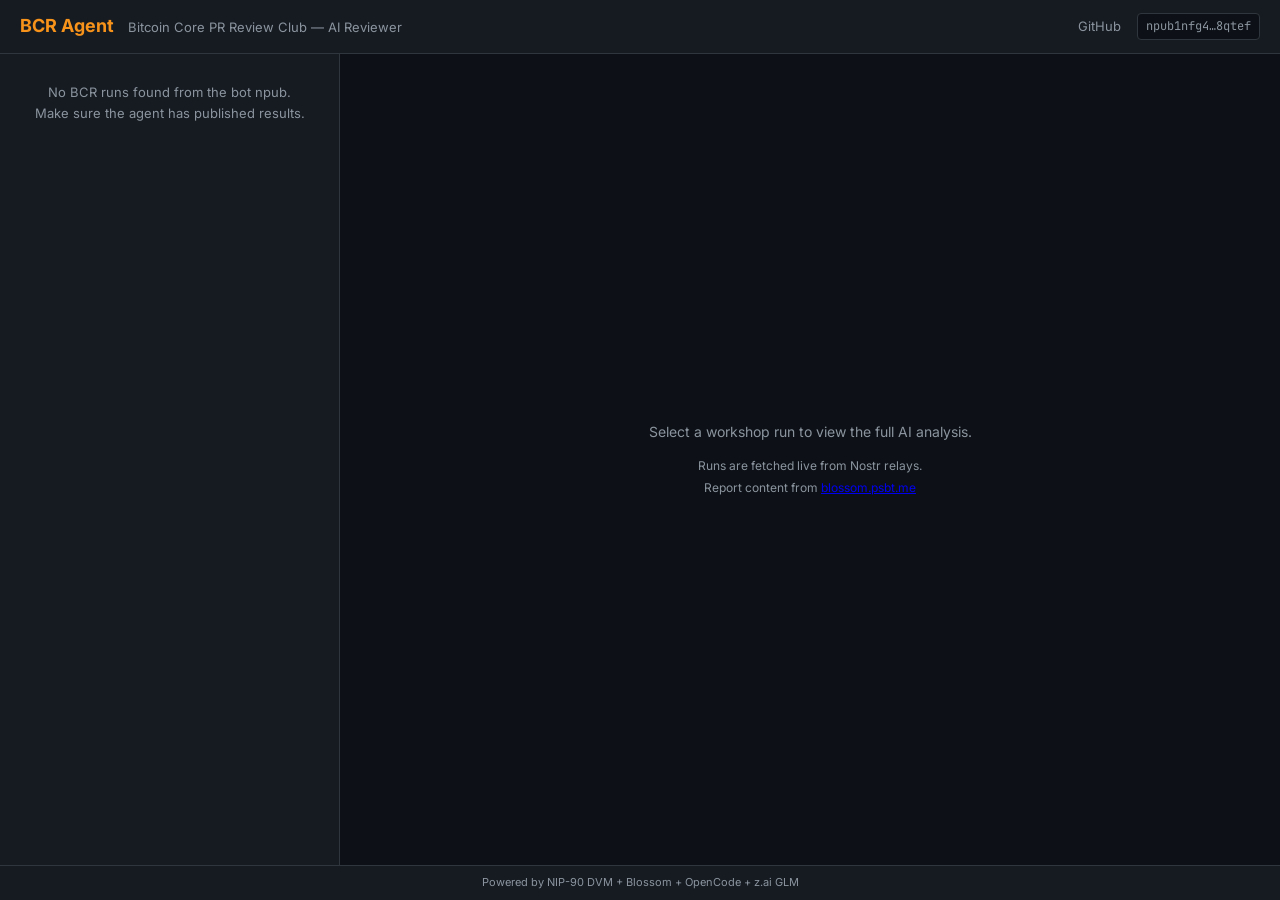
==== docs/index.html @ f65a3a39 "feat: add static Nostr reader site for GitHub Pages docs/index.html + app.js + style.css — vanilla J" ====
<!DOCTYPE html>
<html lang="en">
<head>
  <meta charset="UTF-8">
  <meta name="viewport" content="width=device-width, initial-scale=1.0">
  <title>BCR Agent — Bitcoin Core Review Club AI Reviewer</title>
  <meta name="description" content="AI-powered Bitcoin Core PR Review Club agent. Reads results from Nostr + Blossom.">
  <link rel="stylesheet" href="style.css">
  <link rel="preconnect" href="https://fonts.googleapis.com">
  <link href="https://fonts.googleapis.com/css2?family=Inter:wght@400;500;600;700&family=JetBrains+Mono:wght@400;500&display=swap" rel="stylesheet">
</head>
<body>
  <div id="app">
    <header>
      <div class="header-left">
        <h1>BCR Agent</h1>
        <span class="subtitle">Bitcoin Core PR Review Club — AI Reviewer</span>
      </div>
      <div class="header-right">
        <a href="https://github.com/Amperstrand/bcr-agent" target="_blank" class="link">GitHub</a>
        <span class="npub" title="Bot npub">npub1nfg4…8qtef</span>
      </div>
    </header>

    <main>
      <aside id="runs-list">
        <div class="loading" id="runs-loading">Connecting to Nostr relays…</div>
      </aside>

      <section id="report-view">
        <div class="empty-state">
          <p>Select a workshop run to view the full AI analysis.</p>
          <p class="hint">Runs are fetched live from Nostr relays.<br>Report content from <a href="https://blossom.psbt.me" target="_blank">blossom.psbt.me</a></p>
        </div>
      </section>
    </main>

    <footer>
      <span>Powered by <a href="https://github.com/nostr-protocol/nips/blob/master/90.md" target="_blank">NIP-90 DVM</a> + <a href="https://github.com/hzrd149/blossom" target="_blank">Blossom</a> + <a href="https://opencode.ai" target="_blank">OpenCode</a> + <a href="https://z.ai" target="_blank">z.ai GLM</a></span>
    </footer>
  </div>

  <script src="app.js"></script>
</body>
</html>
---- docs/style.css ----
:root {
  --bg: #0d1117;
  --bg-secondary: #161b22;
  --bg-hover: #1c2128;
  --border: #30363d;
  --text: #c9d1d9;
  --text-muted: #8b949e;
  --accent: #f7931a;
  --accent-dim: #f7931a33;
  --green: #3fb950;
  --font-sans: 'Inter', -apple-system, BlinkMacSystemFont, sans-serif;
  --font-mono: 'JetBrains Mono', 'SF Mono', Consolas, monospace;
}

* { margin: 0; padding: 0; box-sizing: border-box; }

body {
  background: var(--bg);
  color: var(--text);
  font-family: var(--font-sans);
  font-size: 14px;
  line-height: 1.6;
  height: 100vh;
  overflow: hidden;
}

#app {
  display: flex;
  flex-direction: column;
  height: 100vh;
}

header {
  display: flex;
  justify-content: space-between;
  align-items: center;
  padding: 12px 20px;
  background: var(--bg-secondary);
  border-bottom: 1px solid var(--border);
  flex-shrink: 0;
}

.header-left h1 {
  font-size: 18px;
  font-weight: 700;
  color: var(--accent);
  display: inline;
  margin-right: 10px;
}

.subtitle {
  color: var(--text-muted);
  font-size: 13px;
}

.header-right {
  display: flex;
  align-items: center;
  gap: 16px;
}

.link {
  color: var(--text-muted);
  text-decoration: none;
  font-size: 13px;
}
.link:hover { color: var(--accent); }

.npub {
  font-family: var(--font-mono);
  font-size: 12px;
  color: var(--text-muted);
  background: var(--bg);
  padding: 3px 8px;
  border-radius: 4px;
  border: 1px solid var(--border);
}

main {
  display: flex;
  flex: 1;
  overflow: hidden;
}

aside#runs-list {
  width: 340px;
  min-width: 340px;
  background: var(--bg-secondary);
  border-right: 1px solid var(--border);
  overflow-y: auto;
  padding: 8px;
}

.run-card {
  padding: 12px 14px;
  border-radius: 8px;
  cursor: pointer;
  transition: background 0.15s;
  border: 1px solid transparent;
  margin-bottom: 4px;
}

.run-card:hover { background: var(--bg-hover); }
.run-card.active {
  background: var(--bg-hover);
  border-color: var(--accent);
}

.run-card .workshop-id {
  font-family: var(--font-mono);
  font-size: 12px;
  color: var(--accent);
  font-weight: 500;
}

.run-card .pr-title {
  font-size: 13px;
  color: var(--text);
  margin: 4px 0;
  display: -webkit-box;
  -webkit-line-clamp: 2;
  -webkit-box-orient: vertical;
  overflow: hidden;
}

.run-card .timestamp {
  font-size: 11px;
  color: var(--text-muted);
}

section#report-view {
  flex: 1;
  overflow-y: auto;
  padding: 0;
}

.empty-state {
  display: flex;
  flex-direction: column;
  align-items: center;
  justify-content: center;
  height: 100%;
  color: var(--text-muted);
  text-align: center;
  gap: 12px;
}

.empty-state .hint {
  font-size: 12px;
  line-height: 1.8;
}

.loading {
  padding: 20px;
  text-align: center;
  color: var(--text-muted);
  font-size: 13px;
}

.report-content {
  padding: 32px 40px;
  max-width: 900px;
  margin: 0 auto;
}

.report-content pre {
  font-family: var(--font-sono);
  font-size: 13px;
  line-height: 1.7;
  color: var(--text);
  white-space: pre-wrap;
  word-wrap: break-word;
}

.report-meta {
  display: flex;
  gap: 16px;
  padding: 12px 16px;
  background: var(--bg-secondary);
  border-bottom: 1px solid var(--border);
  font-size: 12px;
  color: var(--text-muted);
  position: sticky;
  top: 0;
  z-index: 10;
}

.report-meta a {
  color: var(--accent);
  text-decoration: none;
}

.report-meta .badge {
  background: var(--green);
  color: var(--bg);
  padding: 2px 8px;
  border-radius: 4px;
  font-weight: 600;
  font-size: 11px;
}

footer {
  padding: 8px 20px;
  background: var(--bg-secondary);
  border-top: 1px solid var(--border);
  font-size: 11px;
  color: var(--text-muted);
  text-align: center;
  flex-shrink: 0;
}

footer a { color: var(--text-muted); text-decoration: none; }
footer a:hover { color: var(--accent); }

::-webkit-scrollbar { width: 8px; }
::-webkit-scrollbar-track { background: var(--bg); }
::-webkit-scrollbar-thumb { background: var(--border); border-radius: 4px; }
::-webkit-scrollbar-thumb:hover { background: var(--text-muted); }
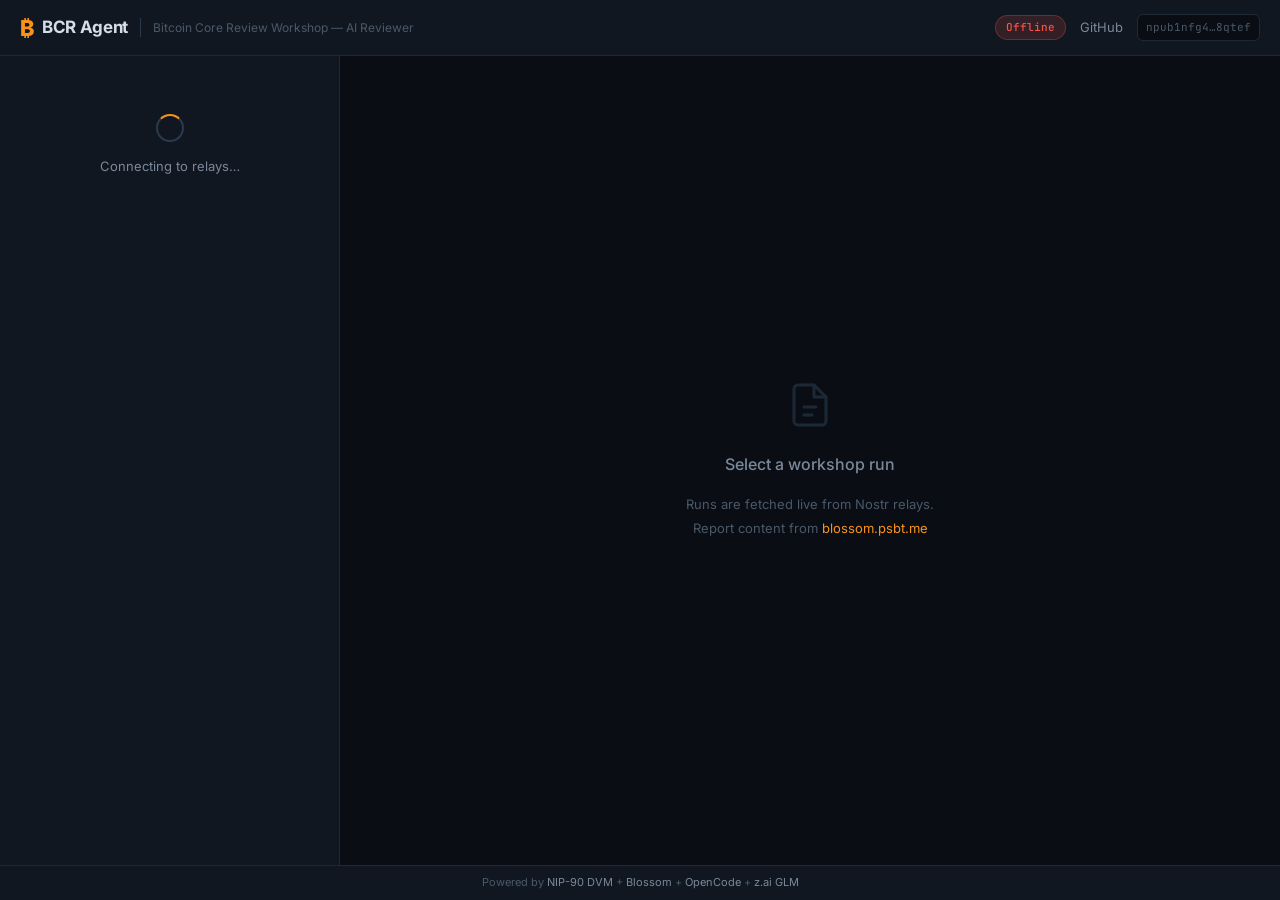
==== commit 0ff1bc33: "feat: website workshop grouping + BLIND/AUGMENTED mode toggle Sidebar now groups by workshop ID (one" ====
--- a/docs/index.html
+++ b/docs/index.html
@@ -7,36 +7,71 @@
   <meta name="description" content="AI-powered Bitcoin Core PR Review Club agent. Reads results from Nostr + Blossom.">
   <link rel="stylesheet" href="style.css">
   <link rel="preconnect" href="https://fonts.googleapis.com">
-  <link href="https://fonts.googleapis.com/css2?family=Inter:wght@400;500;600;700&family=JetBrains+Mono:wght@400;500&display=swap" rel="stylesheet">
+  <link rel="preconnect" href="https://fonts.gstatic.com" crossorigin>
+  <link href="https://fonts.googleapis.com/css2?family=Inter:wght@400;500;600;700;800&family=JetBrains+Mono:wght@400;500;600&display=swap" rel="stylesheet">
 </head>
 <body>
   <div id="app">
+
     <header>
       <div class="header-left">
-        <h1>BCR Agent</h1>
-        <span class="subtitle">Bitcoin Core PR Review Club — AI Reviewer</span>
+        <button id="menu-toggle" aria-label="Toggle runs list">
+          <svg width="20" height="20" viewBox="0 0 24 24" fill="none" stroke="currentColor" stroke-width="2" stroke-linecap="round">
+            <line x1="3" y1="6" x2="21" y2="6"/>
+            <line x1="3" y1="12" x2="21" y2="12"/>
+            <line x1="3" y1="18" x2="21" y2="18"/>
+          </svg>
+        </button>
+        <div class="header-brand">
+          <span class="logo-mark">₿</span>
+          <h1>BCR Agent</h1>
+        </div>
+        <span class="subtitle">Bitcoin Core Review Workshop — AI Reviewer</span>
       </div>
       <div class="header-right">
+        <span id="conn-status" class="conn-badge offline">Offline</span>
         <a href="https://github.com/Amperstrand/bcr-agent" target="_blank" class="link">GitHub</a>
-        <span class="npub" title="Bot npub">npub1nfg4…8qtef</span>
+        <span class="npub" title="Bot npub hex">npub1nfg4…8qtef</span>
       </div>
     </header>
 
     <main>
+      <!-- Mobile backdrop -->
+      <div class="sidebar-backdrop" id="sidebar-backdrop"></div>
+
       <aside id="runs-list">
-        <div class="loading" id="runs-loading">Connecting to Nostr relays…</div>
+        <div class="loading" id="runs-loading">
+          <div class="connecting">
+            <div class="spinner"></div>
+            <p>Connecting to relays…</p>
+          </div>
+        </div>
       </aside>
 
       <section id="report-view">
         <div class="empty-state">
-          <p>Select a workshop run to view the full AI analysis.</p>
-          <p class="hint">Runs are fetched live from Nostr relays.<br>Report content from <a href="https://blossom.psbt.me" target="_blank">blossom.psbt.me</a></p>
+          <div class="empty-icon">
+            <svg width="48" height="48" viewBox="0 0 24 24" fill="none" stroke="currentColor" stroke-width="1.5" stroke-linecap="round" stroke-linejoin="round">
+              <path d="M14 2H6a2 2 0 0 0-2 2v16a2 2 0 0 0 2 2h12a2 2 0 0 0 2-2V8z"/>
+              <polyline points="14 2 14 8 20 8"/>
+              <line x1="9" y1="13" x2="15" y2="13"/>
+              <line x1="9" y1="17" x2="13" y2="17"/>
+            </svg>
+          </div>
+          <p class="empty-title">Select a workshop run</p>
+          <p class="hint">Runs are fetched live from Nostr relays.<br>
+          Report content from <a href="https://blossom.psbt.me" target="_blank">blossom.psbt.me</a></p>
         </div>
       </section>
     </main>
 
     <footer>
-      <span>Powered by <a href="https://github.com/nostr-protocol/nips/blob/master/90.md" target="_blank">NIP-90 DVM</a> + <a href="https://github.com/hzrd149/blossom" target="_blank">Blossom</a> + <a href="https://opencode.ai" target="_blank">OpenCode</a> + <a href="https://z.ai" target="_blank">z.ai GLM</a></span>
+      <span>Powered by
+        <a href="https://github.com/nostr-protocol/nips/blob/master/90.md" target="_blank">NIP-90 DVM</a> +
+        <a href="https://github.com/hzrd149/blossom" target="_blank">Blossom</a> +
+        <a href="https://opencode.ai" target="_blank">OpenCode</a> +
+        <a href="https://z.ai" target="_blank">z.ai GLM</a>
+      </span>
     </footer>
   </div>
 
--- a/docs/style.css
+++ b/docs/style.css
@@ -1,18 +1,66 @@
+/* ============================================================
+   BCR Agent — Design System
+   Dark theme · Bitcoin orange accents · Monospace technical feel
+   ============================================================ */
+
 :root {
-  --bg: #0d1117;
-  --bg-secondary: #161b22;
-  --bg-hover: #1c2128;
-  --border: #30363d;
-  --text: #c9d1d9;
-  --text-muted: #8b949e;
-  --accent: #f7931a;
-  --accent-dim: #f7931a33;
-  --green: #3fb950;
-  --font-sans: 'Inter', -apple-system, BlinkMacSystemFont, sans-serif;
-  --font-mono: 'JetBrains Mono', 'SF Mono', Consolas, monospace;
-}
+  /* Base palette */
+  --bg:           #0a0e14;
+  --bg-secondary: #111720;
+  --bg-elevated:  #161e2a;
+  --bg-hover:     #1a2330;
+  --bg-active:    #1e293b;
+  --border:       #1e2937;
+  --border-light: #2a3a4e;
+
+  /* Text */
+  --text:         #d4dde8;
+  --text-muted:   #7a8899;
+  --text-dim:     #4a5868;
+
+  /* Accents */
+  --accent:       #f7931a;
+  --accent-hover: #ffa733;
+  --accent-dim:   rgba(247, 147, 26, 0.15);
+
+  /* Semantic */
+  --green:        #3fb950;
+  --green-dim:    rgba(63, 185, 80, 0.15);
+  --blue:         #58a6ff;
+  --blue-dim:     rgba(88, 166, 255, 0.15);
+  --red:          #f85149;
+  --red-dim:      rgba(248, 81, 73, 0.15);
+  --yellow:       #d29922;
+  --yellow-dim:   rgba(210, 153, 34, 0.15);
+
+  /* Typography */
+  --font-sans: 'Inter', -apple-system, BlinkMacSystemFont, 'Segoe UI', sans-serif;
+  --font-mono: 'JetBrains Mono', 'SF Mono', 'Cascadia Code', Consolas, monospace;
+
+  /* Radii */
+  --radius-sm: 6px;
+  --radius:    10px;
+  --radius-lg: 14px;
+
+  /* Shadows */
+  --shadow-sm: 0 1px 3px rgba(0,0,0,0.3);
+  --shadow:    0 4px 12px rgba(0,0,0,0.4);
+  --shadow-lg: 0 8px 24px rgba(0,0,0,0.5);
+
+  /* Transitions */
+  --transition: 150ms cubic-bezier(0.4, 0, 0.2, 1);
+}
+
+/* ============================================================
+   Reset & Base
+   ============================================================ */
 
 * { margin: 0; padding: 0; box-sizing: border-box; }
+
+html, body {
+  height: 100%;
+  overscroll-behavior: none;
+}
 
 body {
   background: var(--bg);
@@ -20,67 +68,150 @@
   font-family: var(--font-sans);
   font-size: 14px;
   line-height: 1.6;
+  -webkit-font-smoothing: antialiased;
+  -moz-osx-font-smoothing: grayscale;
+}
+
+#app {
+  display: flex;
+  flex-direction: column;
   height: 100vh;
   overflow: hidden;
 }
 
-#app {
-  display: flex;
-  flex-direction: column;
-  height: 100vh;
-}
+/* ============================================================
+   Header
+   ============================================================ */
 
 header {
   display: flex;
   justify-content: space-between;
   align-items: center;
-  padding: 12px 20px;
+  padding: 0 20px;
+  height: 56px;
   background: var(--bg-secondary);
   border-bottom: 1px solid var(--border);
   flex-shrink: 0;
+  z-index: 100;
+}
+
+.header-left {
+  display: flex;
+  align-items: center;
+  gap: 12px;
+}
+
+#menu-toggle {
+  display: none;
+  background: none;
+  border: none;
+  color: var(--text-muted);
+  cursor: pointer;
+  padding: 6px;
+  border-radius: var(--radius-sm);
+  transition: var(--transition);
+}
+#menu-toggle:hover {
+  color: var(--accent);
+  background: var(--bg-hover);
+}
+
+.header-brand {
+  display: flex;
+  align-items: center;
+  gap: 8px;
+}
+
+.logo-mark {
+  font-size: 22px;
+  font-weight: 800;
+  color: var(--accent);
+  line-height: 1;
 }
 
 .header-left h1 {
-  font-size: 18px;
+  font-size: 17px;
   font-weight: 700;
-  color: var(--accent);
-  display: inline;
-  margin-right: 10px;
+  color: var(--text);
+  letter-spacing: -0.02em;
 }
 
 .subtitle {
-  color: var(--text-muted);
-  font-size: 13px;
+  color: var(--text-dim);
+  font-size: 12px;
+  padding-left: 12px;
+  border-left: 1px solid var(--border-light);
+  white-space: nowrap;
 }
 
 .header-right {
   display: flex;
   align-items: center;
-  gap: 16px;
+  gap: 14px;
+}
+
+/* Connection badge */
+.conn-badge {
+  font-family: var(--font-mono);
+  font-size: 11px;
+  font-weight: 500;
+  padding: 3px 10px;
+  border-radius: 20px;
+  border: 1px solid;
+  white-space: nowrap;
+}
+.conn-badge.offline {
+  color: var(--red);
+  background: var(--red-dim);
+  border-color: rgba(248, 81, 73, 0.3);
+}
+.conn-badge.partial {
+  color: var(--yellow);
+  background: var(--yellow-dim);
+  border-color: rgba(210, 153, 34, 0.3);
+}
+.conn-badge.online {
+  color: var(--green);
+  background: var(--green-dim);
+  border-color: rgba(63, 185, 80, 0.3);
 }
 
 .link {
   color: var(--text-muted);
   text-decoration: none;
   font-size: 13px;
+  transition: var(--transition);
 }
 .link:hover { color: var(--accent); }
 
 .npub {
   font-family: var(--font-mono);
-  font-size: 12px;
-  color: var(--text-muted);
+  font-size: 11px;
+  color: var(--text-dim);
   background: var(--bg);
-  padding: 3px 8px;
-  border-radius: 4px;
+  padding: 4px 8px;
+  border-radius: var(--radius-sm);
   border: 1px solid var(--border);
 }
+
+/* ============================================================
+   Layout: Main + Sidebar
+   ============================================================ */
 
 main {
   display: flex;
   flex: 1;
   overflow: hidden;
-}
+  position: relative;
+}
+
+.sidebar-backdrop {
+  display: none;
+}
+
+/* ============================================================
+   Sidebar — Runs List
+   ============================================================ */
 
 aside#runs-list {
   width: 340px;
@@ -89,51 +220,234 @@
   border-right: 1px solid var(--border);
   overflow-y: auto;
   padding: 8px;
+  display: flex;
+  flex-direction: column;
+}
+
+.runs-count {
+  font-family: var(--font-mono);
+  font-size: 11px;
+  color: var(--text-dim);
+  text-transform: uppercase;
+  letter-spacing: 0.05em;
+  padding: 8px 10px 6px;
 }
 
 .run-card {
   padding: 12px 14px;
-  border-radius: 8px;
+  border-radius: var(--radius);
   cursor: pointer;
-  transition: background 0.15s;
+  transition: var(--transition);
   border: 1px solid transparent;
   margin-bottom: 4px;
-}
-
-.run-card:hover { background: var(--bg-hover); }
+  position: relative;
+}
+
+.run-card:hover {
+  background: var(--bg-hover);
+  border-color: var(--border-light);
+}
+
 .run-card.active {
-  background: var(--bg-hover);
+  background: var(--bg-active);
   border-color: var(--accent);
 }
-
-.run-card .workshop-id {
+.run-card.active::before {
+  content: '';
+  position: absolute;
+  left: 0;
+  top: 50%;
+  transform: translateY(-50%);
+  width: 3px;
+  height: 60%;
+  background: var(--accent);
+  border-radius: 0 3px 3px 0;
+}
+
+.run-card-header {
+  display: flex;
+  justify-content: space-between;
+  align-items: center;
+  margin-bottom: 6px;
+}
+
+.workshop-id {
   font-family: var(--font-mono);
   font-size: 12px;
   color: var(--accent);
-  font-weight: 500;
+  font-weight: 600;
+}
+
+/* Mode badges */
+.mode-badge {
+  font-family: var(--font-mono);
+  font-size: 9px;
+  font-weight: 600;
+  padding: 2px 7px;
+  border-radius: 4px;
+  letter-spacing: 0.05em;
+}
+.mode-augmented {
+  color: var(--accent);
+  background: var(--accent-dim);
+}
+.mode-blind {
+  color: var(--blue);
+  background: var(--blue-dim);
 }
 
 .run-card .pr-title {
   font-size: 13px;
   color: var(--text);
-  margin: 4px 0;
+  margin: 0 0 8px;
+  line-height: 1.4;
   display: -webkit-box;
   -webkit-line-clamp: 2;
   -webkit-box-orient: vertical;
   overflow: hidden;
 }
 
+.run-card-footer {
+  display: flex;
+  align-items: center;
+  gap: 6px;
+}
+
+/* Status dots */
+.status-dot {
+  display: inline-block;
+  width: 7px;
+  height: 7px;
+  border-radius: 50%;
+  flex-shrink: 0;
+}
+.status-success { background: var(--green); box-shadow: 0 0 6px rgba(63, 185, 80, 0.5); }
+.status-partial { background: var(--yellow); box-shadow: 0 0 6px rgba(210, 153, 34, 0.5); }
+.status-error   { background: var(--red); box-shadow: 0 0 6px rgba(248, 81, 73, 0.5); }
+
 .run-card .timestamp {
+  font-family: var(--font-mono);
   font-size: 11px;
-  color: var(--text-muted);
-}
+  color: var(--text-dim);
+}
+
+/* Sidebar empty state */
+.runs-empty {
+  padding: 40px 20px;
+  text-align: center;
+  color: var(--text-muted);
+}
+.runs-empty-icon {
+  font-size: 32px;
+  margin-bottom: 12px;
+  opacity: 0.5;
+}
+.runs-empty p { margin-bottom: 8px; font-size: 13px; }
+.runs-empty .hint { font-size: 12px; line-height: 1.8; color: var(--text-dim); }
+
+/* ============================================================
+   Loading & Connecting States
+   ============================================================ */
+
+.loading {
+  padding: 20px;
+  text-align: center;
+}
+
+.connecting {
+  display: flex;
+  flex-direction: column;
+  align-items: center;
+  gap: 14px;
+  padding: 30px 20px;
+}
+
+.connecting p {
+  color: var(--text-muted);
+  font-size: 13px;
+}
+
+.spinner {
+  width: 28px;
+  height: 28px;
+  border: 2.5px solid var(--border-light);
+  border-top-color: var(--accent);
+  border-radius: 50%;
+  animation: spin 0.8s linear infinite;
+}
+
+@keyframes spin {
+  to { transform: rotate(360deg); }
+}
+
+.relay-list {
+  display: flex;
+  flex-wrap: wrap;
+  gap: 6px;
+  justify-content: center;
+}
+
+.relay-chip {
+  font-family: var(--font-mono);
+  font-size: 10px;
+  color: var(--text-dim);
+  background: var(--bg);
+  padding: 3px 8px;
+  border-radius: 4px;
+  border: 1px solid var(--border);
+}
+
+/* Report loading (inside detail view) */
+.report-loading {
+  display: flex;
+  flex-direction: column;
+  align-items: center;
+  gap: 16px;
+  padding: 80px 20px;
+}
+.report-loading p {
+  color: var(--text-muted);
+  font-size: 13px;
+}
+
+/* Report error */
+.report-error {
+  text-align: center;
+  padding: 60px 20px;
+  color: var(--text-muted);
+}
+.error-icon {
+  width: 48px;
+  height: 48px;
+  margin: 0 auto 16px;
+  border-radius: 50%;
+  background: var(--red-dim);
+  color: var(--red);
+  display: flex;
+  align-items: center;
+  justify-content: center;
+  font-size: 20px;
+  font-weight: 700;
+}
+.report-error p { margin-bottom: 8px; font-size: 14px; }
+.report-error .error-detail {
+  font-family: var(--font-mono);
+  font-size: 12px;
+  color: var(--red);
+}
+.report-error .hint { font-size: 12px; color: var(--text-dim); }
+
+/* ============================================================
+   Report View — Detail
+   ============================================================ */
 
 section#report-view {
   flex: 1;
   overflow-y: auto;
-  padding: 0;
-}
-
+  overflow-x: hidden;
+}
+
+/* Empty state */
 .empty-state {
   display: flex;
   flex-direction: column;
@@ -142,77 +456,388 @@
   height: 100%;
   color: var(--text-muted);
   text-align: center;
-  gap: 12px;
-}
-
+  gap: 16px;
+  padding: 40px;
+}
+.empty-icon {
+  color: var(--border-light);
+  opacity: 0.6;
+}
+.empty-state .empty-title {
+  font-size: 16px;
+  font-weight: 500;
+  color: var(--text-muted);
+}
 .empty-state .hint {
+  font-size: 13px;
+  line-height: 1.8;
+  color: var(--text-dim);
+}
+.empty-state a { color: var(--accent); text-decoration: none; }
+.empty-state a:hover { text-decoration: underline; }
+
+/* Detail header */
+.detail-header {
+  background: var(--bg-secondary);
+  border-bottom: 1px solid var(--border);
+  padding: 24px 32px;
+}
+
+.detail-header-top {
+  display: flex;
+  justify-content: space-between;
+  align-items: flex-start;
+}
+
+.detail-titles {
+  flex: 1;
+  min-width: 0;
+}
+
+.detail-workshop {
+  display: flex;
+  align-items: center;
+  gap: 10px;
+  margin-bottom: 10px;
+}
+
+.workshop-id-lg {
+  font-family: var(--font-mono);
+  font-size: 14px;
+  color: var(--accent);
+  font-weight: 600;
+}
+
+.detail-pr-title {
+  font-size: 20px;
+  font-weight: 600;
+  color: var(--text);
+  line-height: 1.3;
+  letter-spacing: -0.01em;
+}
+
+/* Metadata grid */
+.detail-meta-grid {
+  display: flex;
+  flex-wrap: wrap;
+  gap: 20px;
+  margin-top: 16px;
+  padding-top: 16px;
+  border-top: 1px solid var(--border);
+}
+
+.meta-item {
+  display: flex;
+  flex-direction: column;
+  gap: 2px;
+}
+
+.meta-label {
+  font-size: 10px;
+  text-transform: uppercase;
+  letter-spacing: 0.08em;
+  color: var(--text-dim);
+  font-weight: 500;
+}
+
+.meta-value {
+  font-size: 13px;
+  color: var(--text);
+  font-family: var(--font-mono);
+}
+
+/* Metrics row */
+.detail-metrics {
+  display: flex;
+  gap: 24px;
+  margin-top: 16px;
+  flex-wrap: wrap;
+}
+
+.metric {
+  display: flex;
+  flex-direction: column;
+  align-items: center;
+  gap: 2px;
+  min-width: 60px;
+}
+
+.metric-value {
+  font-family: var(--font-mono);
+  font-size: 18px;
+  font-weight: 600;
+  color: var(--accent);
+}
+
+.metric-label {
+  font-size: 10px;
+  text-transform: uppercase;
+  letter-spacing: 0.08em;
+  color: var(--text-dim);
+}
+
+/* Links */
+.detail-links {
+  display: flex;
+  gap: 10px;
+  margin-top: 18px;
+  flex-wrap: wrap;
+}
+
+.detail-link {
+  display: inline-flex;
+  align-items: center;
+  gap: 4px;
+  padding: 6px 14px;
+  border-radius: var(--radius-sm);
   font-size: 12px;
-  line-height: 1.8;
-}
-
-.loading {
-  padding: 20px;
-  text-align: center;
-  color: var(--text-muted);
-  font-size: 13px;
-}
-
+  font-weight: 500;
+  text-decoration: none;
+  border: 1px solid var(--border-light);
+  background: var(--bg-elevated);
+  color: var(--text-muted);
+  transition: var(--transition);
+}
+.detail-link:hover {
+  color: var(--accent);
+  border-color: var(--accent);
+  background: var(--accent-dim);
+}
+
+/* Report content (the actual report text) */
 .report-content {
   padding: 32px 40px;
-  max-width: 900px;
+  max-width: 920px;
   margin: 0 auto;
 }
 
 .report-content pre {
-  font-family: var(--font-sono);
+  font-family: var(--font-mono);
   font-size: 13px;
-  line-height: 1.7;
+  line-height: 1.75;
   color: var(--text);
   white-space: pre-wrap;
   word-wrap: break-word;
-}
-
-.report-meta {
-  display: flex;
-  gap: 16px;
-  padding: 12px 16px;
-  background: var(--bg-secondary);
-  border-bottom: 1px solid var(--border);
-  font-size: 12px;
-  color: var(--text-muted);
-  position: sticky;
-  top: 0;
-  z-index: 10;
-}
-
-.report-meta a {
-  color: var(--accent);
-  text-decoration: none;
-}
-
-.report-meta .badge {
-  background: var(--green);
-  color: var(--bg);
-  padding: 2px 8px;
-  border-radius: 4px;
-  font-weight: 600;
-  font-size: 11px;
-}
+  tab-size: 2;
+}
+
+/* ============================================================
+   Footer
+   ============================================================ */
 
 footer {
   padding: 8px 20px;
   background: var(--bg-secondary);
   border-top: 1px solid var(--border);
   font-size: 11px;
-  color: var(--text-muted);
+  color: var(--text-dim);
   text-align: center;
   flex-shrink: 0;
 }
 
-footer a { color: var(--text-muted); text-decoration: none; }
+footer a {
+  color: var(--text-muted);
+  text-decoration: none;
+  transition: var(--transition);
+}
 footer a:hover { color: var(--accent); }
 
-::-webkit-scrollbar { width: 8px; }
-::-webkit-scrollbar-track { background: var(--bg); }
-::-webkit-scrollbar-thumb { background: var(--border); border-radius: 4px; }
-::-webkit-scrollbar-thumb:hover { background: var(--text-muted); }
+/* ============================================================
+   Scrollbars
+   ============================================================ */
+
+::-webkit-scrollbar { width: 8px; height: 8px; }
+::-webkit-scrollbar-track { background: transparent; }
+::-webkit-scrollbar-thumb {
+  background: var(--border-light);
+  border-radius: 4px;
+}
+::-webkit-scrollbar-thumb:hover { background: var(--text-dim); }
+
+/* Firefox */
+* {
+  scrollbar-width: thin;
+  scrollbar-color: var(--border-light) transparent;
+}
+
+/* ============================================================
+   Responsive — Mobile (≤768px)
+   ============================================================ */
+
+@media (max-width: 768px) {
+  #menu-toggle {
+    display: flex;
+    align-items: center;
+    justify-content: center;
+  }
+
+  .subtitle {
+    display: none;
+  }
+
+  .npub {
+    display: none;
+  }
+
+  main {
+    position: relative;
+  }
+
+  /* Sidebar becomes an overlay drawer */
+  aside#runs-list {
+    position: fixed;
+    top: 56px;
+    left: 0;
+    bottom: 0;
+    width: 300px;
+    min-width: 300px;
+    z-index: 200;
+    transform: translateX(-100%);
+    transition: transform 250ms cubic-bezier(0.4, 0, 0.2, 1);
+    box-shadow: var(--shadow-lg);
+  }
+
+  #app.sidebar-open aside#runs-list {
+    transform: translateX(0);
+  }
+
+  .sidebar-backdrop {
+    display: block;
+    position: fixed;
+    top: 56px;
+    left: 0;
+    right: 0;
+    bottom: 0;
+    background: rgba(0, 0, 0, 0.6);
+    z-index: 150;
+    opacity: 0;
+    pointer-events: none;
+    transition: opacity 250ms;
+  }
+
+  #app.sidebar-open .sidebar-backdrop {
+    opacity: 1;
+    pointer-events: auto;
+  }
+
+  /* Detail header adjustments */
+  .detail-header {
+    padding: 16px 20px;
+  }
+
+  .detail-pr-title {
+    font-size: 17px;
+  }
+
+  .detail-meta-grid {
+    gap: 14px;
+  }
+
+  .detail-metrics {
+    gap: 16px;
+  }
+
+  .metric-value {
+    font-size: 16px;
+  }
+
+  .report-content {
+    padding: 20px 16px;
+  }
+
+  .report-content pre {
+    font-size: 12px;
+  }
+
+  .detail-links {
+    gap: 8px;
+  }
+
+  .detail-link {
+    padding: 5px 10px;
+    font-size: 11px;
+  }
+
+  footer {
+    font-size: 10px;
+    padding: 6px 12px;
+  }
+}
+
+/* ============================================================
+   Responsive — Small mobile (≤420px)
+   ============================================================ */
+
+@media (max-width: 420px) {
+  header {
+    padding: 0 12px;
+    height: 50px;
+  }
+
+  .header-left h1 {
+    font-size: 15px;
+  }
+
+  .logo-mark {
+    font-size: 18px;
+  }
+
+  .conn-badge {
+    font-size: 10px;
+    padding: 2px 8px;
+  }
+
+  aside#runs-list {
+    top: 50px;
+    width: 260px;
+    min-width: 260px;
+  }
+
+  .sidebar-backdrop {
+    top: 50px;
+  }
+
+  .detail-header {
+    padding: 14px;
+  }
+}
+
+/* === Mode Toggle === */
+.mode-toggle {
+  display: inline-flex;
+  gap: 2px;
+  background: var(--bg);
+  border: 1px solid var(--border);
+  border-radius: 6px;
+  padding: 2px;
+  margin: 8px 0;
+}
+
+.mode-btn {
+  padding: 5px 16px;
+  border: none;
+  background: transparent;
+  color: var(--text-muted);
+  font-size: 12px;
+  font-weight: 600;
+  letter-spacing: 0.05em;
+  cursor: pointer;
+  border-radius: 4px;
+  transition: all 0.15s;
+  font-family: var(--font-mono);
+}
+
+.mode-btn:hover { color: var(--text); }
+.mode-btn.active {
+  background: var(--accent);
+  color: var(--bg);
+}
+
+.mode-toggle-single {
+  margin: 8px 0;
+}
+
+.mode-badges {
+  display: flex;
+  gap: 3px;
+}
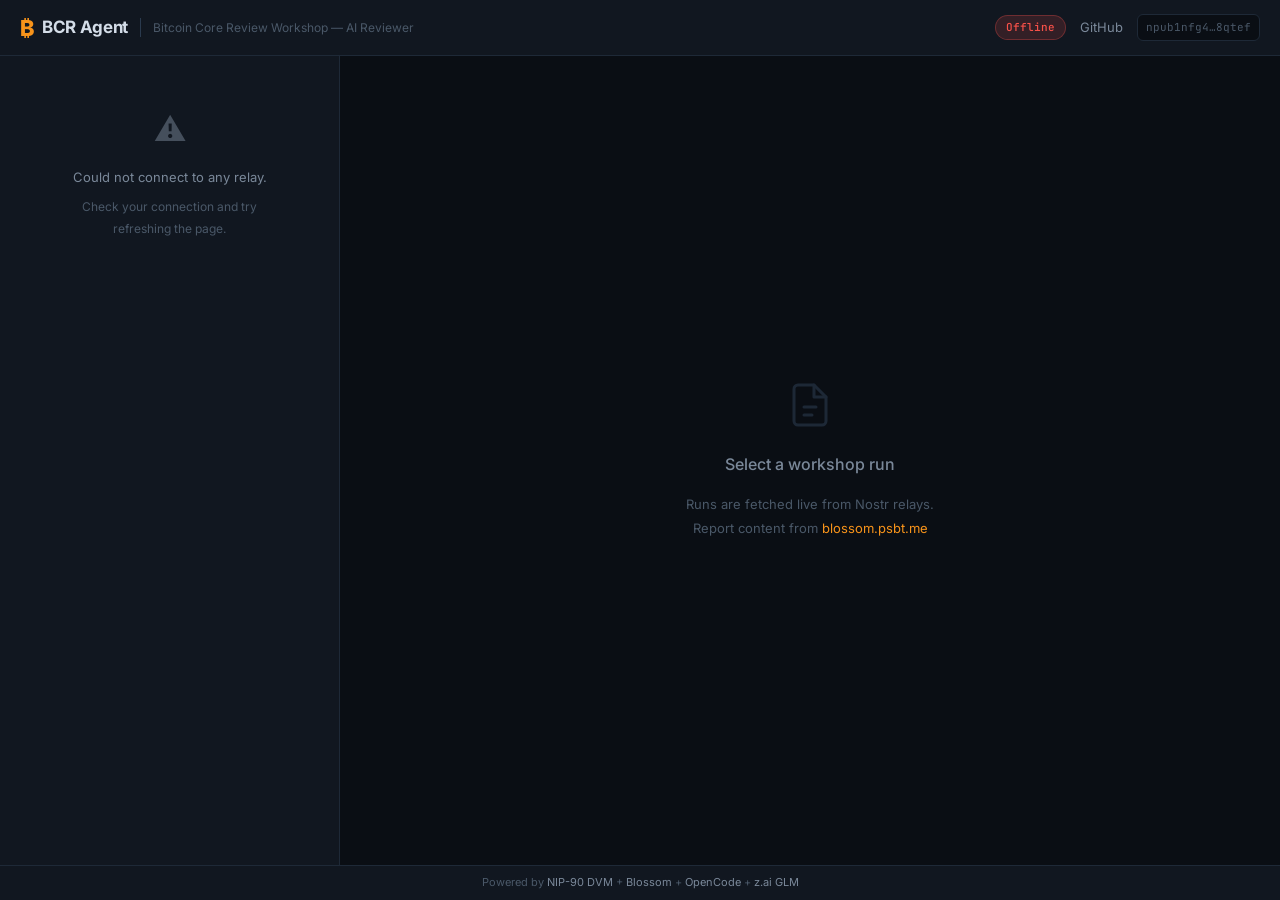
==== commit 10b6bcff: "fix: cache-bust app.js with version query" ====
--- a/docs/index.html
+++ b/docs/index.html
@@ -75,6 +75,6 @@
     </footer>
   </div>
 
-  <script src="app.js"></script>
+  <script src="app.js?v=3"></script>
 </body>
 </html>
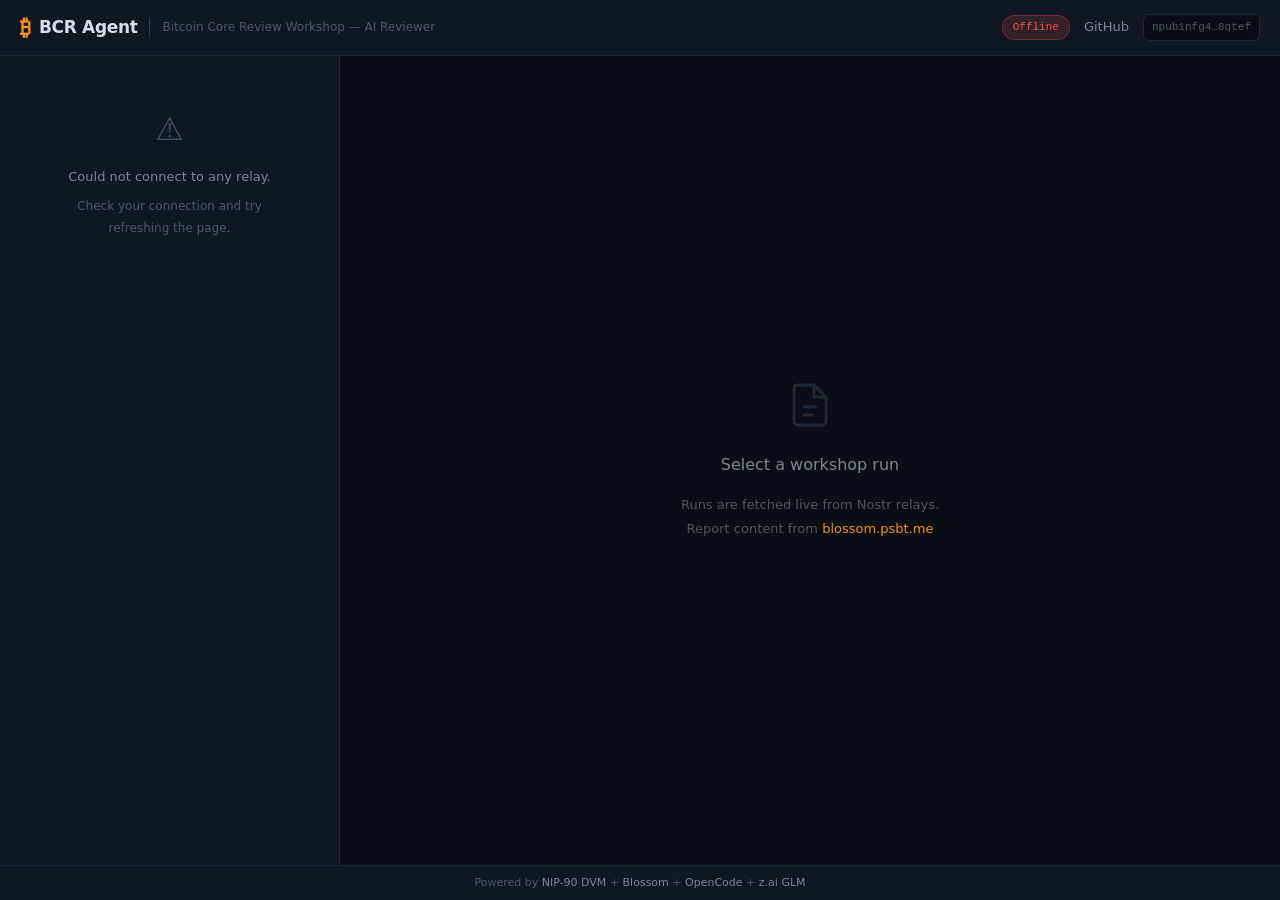
==== commit b07dd581: "fix: 6 issues from ultrawork audit 1. CRITICAL: WORKSHOP_ID placeholder in prompt never replaced at " ====
--- a/docs/index.html
+++ b/docs/index.html
@@ -5,10 +5,8 @@
   <meta name="viewport" content="width=device-width, initial-scale=1.0">
   <title>BCR Agent — Bitcoin Core Review Club AI Reviewer</title>
   <meta name="description" content="AI-powered Bitcoin Core PR Review Club agent. Reads results from Nostr + Blossom.">
-  <link rel="stylesheet" href="style.css">
-  <link rel="preconnect" href="https://fonts.googleapis.com">
-  <link rel="preconnect" href="https://fonts.gstatic.com" crossorigin>
-  <link href="https://fonts.googleapis.com/css2?family=Inter:wght@400;500;600;700;800&family=JetBrains+Mono:wght@400;500;600&display=swap" rel="stylesheet">
+  <link rel="stylesheet" href="style.css?v=5">
+  <link rel="stylesheet" href="vendor/github-dark.min.css?v=5">
 </head>
 <body>
   <div id="app">
@@ -75,6 +73,9 @@
     </footer>
   </div>
 
-  <script src="app.js?v=3"></script>
+  <script src="vendor/marked.min.js?v=5"></script>
+  <script src="vendor/purify.min.js?v=5"></script>
+  <script src="vendor/highlight.min.js?v=5"></script>
+  <script src="app.js?v=5"></script>
 </body>
 </html>
--- a/docs/style.css
+++ b/docs/style.css
@@ -33,9 +33,9 @@
   --yellow:       #d29922;
   --yellow-dim:   rgba(210, 153, 34, 0.15);
 
-  /* Typography */
-  --font-sans: 'Inter', -apple-system, BlinkMacSystemFont, 'Segoe UI', sans-serif;
-  --font-mono: 'JetBrains Mono', 'SF Mono', 'Cascadia Code', Consolas, monospace;
+  /* Typography — system font stacks only (no web fonts, no CDN, privacy-respecting) */
+  --font-sans: -apple-system, BlinkMacSystemFont, 'Segoe UI', system-ui, 'Helvetica Neue', sans-serif;
+  --font-mono: ui-monospace, 'SF Mono', 'Cascadia Code', 'Menlo', Consolas, 'Liberation Mono', monospace;
 
   /* Radii */
   --radius-sm: 6px;
@@ -294,6 +294,11 @@
 .mode-blind {
   color: var(--blue);
   background: var(--blue-dim);
+}
+.mode-autonomous {
+  color: var(--green);
+  background: var(--green-dim);
+  box-shadow: inset 0 0 0 1px rgba(63, 185, 80, 0.25);
 }
 
 .run-card .pr-title {
@@ -832,6 +837,14 @@
   background: var(--accent);
   color: var(--bg);
 }
+.mode-btn[data-mode="blind"].active {
+  background: var(--blue);
+  color: var(--bg);
+}
+.mode-btn[data-mode="autonomous"].active {
+  background: var(--green);
+  color: var(--bg);
+}
 
 .mode-toggle-single {
   margin: 8px 0;
@@ -841,3 +854,414 @@
   display: flex;
   gap: 3px;
 }
+
+/* ============================================================
+   Run Environment Bar
+   ============================================================ */
+
+.run-environment {
+  display: flex;
+  flex-wrap: wrap;
+  align-items: stretch;
+  gap: 0;
+  margin-top: 16px;
+  padding: 0;
+  background: linear-gradient(90deg, var(--green-dim), rgba(63, 185, 80, 0.03));
+  border: 1px solid rgba(63, 185, 80, 0.2);
+  border-left: 3px solid var(--green);
+  border-radius: var(--radius-sm);
+  overflow: hidden;
+}
+
+.env-item {
+  display: flex;
+  flex-direction: column;
+  gap: 3px;
+  padding: 10px 16px;
+  flex: 1 1 auto;
+  min-width: 0;
+  border-right: 1px solid rgba(63, 185, 80, 0.12);
+}
+.env-item:last-child { border-right: none; }
+
+.env-label {
+  font-size: 10px;
+  text-transform: uppercase;
+  letter-spacing: 0.08em;
+  color: var(--green);
+  font-weight: 600;
+  display: flex;
+  align-items: center;
+  gap: 5px;
+  opacity: 0.85;
+}
+.env-label::before {
+  content: '';
+  width: 5px;
+  height: 5px;
+  border-radius: 50%;
+  background: var(--green);
+  box-shadow: 0 0 6px rgba(63, 185, 80, 0.6);
+}
+
+.env-value {
+  font-family: var(--font-mono);
+  font-size: 12.5px;
+  color: var(--text);
+  word-break: break-all;
+}
+.env-value a {
+  color: var(--green);
+  text-decoration: none;
+  border-bottom: 1px dashed rgba(63, 185, 80, 0.4);
+  transition: var(--transition);
+}
+.env-value a:hover {
+  color: var(--accent);
+  border-bottom-color: var(--accent);
+}
+
+.env-value-commit {
+  display: inline-flex;
+  align-items: center;
+  gap: 4px;
+}
+.env-value-commit::before {
+  content: '⌥';
+  color: var(--text-dim);
+  font-size: 11px;
+}
+
+/* ============================================================
+   Report Table of Contents — collapsible section nav
+   ============================================================ */
+
+.report-toc {
+  margin: 0 auto 20px;
+  max-width: 920px;
+  background: var(--bg-elevated);
+  border: 1px solid var(--border);
+  border-radius: var(--radius);
+  overflow: hidden;
+}
+
+.toc-toggle {
+  display: flex;
+  align-items: center;
+  justify-content: space-between;
+  width: 100%;
+  padding: 10px 16px;
+  background: transparent;
+  border: none;
+  color: var(--text-muted);
+  font-family: var(--font-mono);
+  font-size: 12px;
+  font-weight: 500;
+  letter-spacing: 0.04em;
+  text-transform: uppercase;
+  cursor: pointer;
+  transition: var(--transition);
+}
+.toc-toggle:hover {
+  color: var(--accent);
+  background: var(--bg-hover);
+}
+.toc-toggle .toc-chevron {
+  transition: transform 200ms cubic-bezier(0.4, 0, 0.2, 1);
+  font-size: 10px;
+}
+.report-toc.open .toc-toggle .toc-chevron {
+  transform: rotate(180deg);
+}
+.toc-toggle .toc-label {
+  display: flex;
+  align-items: center;
+  gap: 8px;
+}
+.toc-count {
+  display: inline-flex;
+  align-items: center;
+  justify-content: center;
+  min-width: 20px;
+  height: 18px;
+  padding: 0 6px;
+  background: var(--accent-dim);
+  color: var(--accent);
+  border-radius: 10px;
+  font-size: 10px;
+  font-weight: 700;
+  letter-spacing: 0;
+  text-transform: none;
+}
+
+.toc-nav {
+  display: none;
+  flex-wrap: wrap;
+  gap: 6px;
+  padding: 12px 14px 14px;
+  border-top: 1px solid var(--border);
+}
+.report-toc.open .toc-nav {
+  display: flex;
+}
+
+.toc-link {
+  display: inline-flex;
+  align-items: center;
+  padding: 5px 11px;
+  background: var(--bg);
+  border: 1px solid var(--border-light);
+  border-radius: 20px;
+  color: var(--text-muted);
+  font-size: 11.5px;
+  font-family: var(--font-mono);
+  text-decoration: none;
+  transition: var(--transition);
+  cursor: pointer;
+}
+.toc-link:hover {
+  color: var(--accent);
+  border-color: var(--accent);
+  background: var(--accent-dim);
+}
+.toc-link.toc-h3 {
+  font-size: 10.5px;
+  padding: 3px 9px;
+  color: var(--text-dim);
+  background: transparent;
+  border-color: var(--border);
+}
+.toc-link.toc-h3:hover {
+  color: var(--text-muted);
+  border-color: var(--border-light);
+  background: var(--bg-hover);
+}
+
+/* ============================================================
+   Markdown Body
+   ============================================================ */
+
+.markdown-body {
+  font-family: var(--font-sans);
+  font-size: 14.5px;
+  line-height: 1.7;
+  color: var(--text);
+  max-width: 920px;
+  margin: 0 auto;
+  word-wrap: break-word;
+}
+
+.markdown-body > *:first-child { margin-top: 0; }
+.markdown-body > *:last-child { margin-bottom: 0; }
+
+.markdown-body h1,
+.markdown-body h2,
+.markdown-body h3,
+.markdown-body h4,
+.markdown-body h5,
+.markdown-body h6 {
+  font-weight: 700;
+  line-height: 1.3;
+  color: var(--text);
+  letter-spacing: -0.01em;
+  margin-top: 1.8em;
+  margin-bottom: 0.6em;
+  scroll-margin-top: 20px;
+}
+
+.markdown-body h1 {
+  font-size: 26px;
+  padding-bottom: 0.4em;
+  border-bottom: 1px solid var(--border);
+  letter-spacing: -0.02em;
+}
+.markdown-body h2 {
+  font-size: 21px;
+  padding-bottom: 0.3em;
+  border-bottom: 1px solid var(--border);
+  color: var(--accent);
+}
+.markdown-body h3 {
+  font-size: 17px;
+  color: var(--text);
+}
+.markdown-body h4 {
+  font-size: 15px;
+  color: var(--text-muted);
+  text-transform: uppercase;
+  letter-spacing: 0.04em;
+}
+.markdown-body h5,
+.markdown-body h6 {
+  font-size: 13px;
+  color: var(--text-muted);
+}
+
+.markdown-body p {
+  margin: 0 0 1em;
+}
+
+.markdown-body a {
+  color: var(--accent);
+  text-decoration: none;
+  border-bottom: 1px solid rgba(247, 147, 26, 0.3);
+  transition: var(--transition);
+}
+.markdown-body a:hover {
+  color: var(--accent-hover);
+  border-bottom-color: var(--accent-hover);
+}
+
+.markdown-body strong {
+  color: var(--text);
+  font-weight: 700;
+}
+.markdown-body em { color: var(--text); }
+
+.markdown-body ul,
+.markdown-body ol {
+  margin: 0 0 1em;
+  padding-left: 1.6em;
+}
+.markdown-body li {
+  margin: 0.25em 0;
+}
+.markdown-body li::marker {
+  color: var(--accent);
+  font-family: var(--font-mono);
+  font-size: 0.95em;
+}
+.markdown-body ul ul,
+.markdown-body ol ol,
+.markdown-body ul ol,
+.markdown-body ol ul {
+  margin: 0.25em 0;
+}
+
+.markdown-body hr {
+  border: none;
+  border-top: 1px solid var(--border);
+  margin: 2em 0;
+  height: 0;
+}
+
+.markdown-body blockquote {
+  margin: 0 0 1em;
+  padding: 8px 16px;
+  border-left: 3px solid var(--accent);
+  background: var(--bg-secondary);
+  color: var(--text-muted);
+  border-radius: 0 var(--radius-sm) var(--radius-sm) 0;
+}
+.markdown-body blockquote p { margin: 0.4em 0; }
+
+/* Inline code */
+.markdown-body code {
+  font-family: var(--font-mono);
+  font-size: 0.88em;
+  background: var(--bg-elevated);
+  color: var(--accent);
+  padding: 2px 6px;
+  border-radius: 4px;
+  border: 1px solid var(--border);
+  word-break: break-word;
+}
+
+/* Code blocks */
+.markdown-body pre {
+  background: #0d1117;
+  border: 1px solid var(--border);
+  border-radius: var(--radius);
+  padding: 16px 18px;
+  overflow-x: auto;
+  margin: 0 0 1.2em;
+  position: relative;
+}
+.markdown-body pre code {
+  display: block;
+  background: transparent;
+  color: #c9d1d9;
+  padding: 0;
+  border: none;
+  border-radius: 0;
+  font-size: 12.5px;
+  line-height: 1.65;
+  word-break: normal;
+}
+
+/* Tables */
+.markdown-body table {
+  display: block;
+  width: 100%;
+  overflow-x: auto;
+  border-collapse: collapse;
+  margin: 0 0 1.2em;
+  font-size: 13px;
+  border: 1px solid var(--border);
+  border-radius: var(--radius-sm);
+}
+.markdown-body thead {
+  background: var(--bg-elevated);
+}
+.markdown-body th {
+  padding: 10px 14px;
+  text-align: left;
+  font-weight: 600;
+  color: var(--accent);
+  border-bottom: 1px solid var(--border-light);
+  font-size: 12px;
+  text-transform: uppercase;
+  letter-spacing: 0.04em;
+  white-space: nowrap;
+}
+.markdown-body td {
+  padding: 9px 14px;
+  border-bottom: 1px solid var(--border);
+  color: var(--text);
+  vertical-align: top;
+}
+.markdown-body tbody tr:last-child td { border-bottom: none; }
+.markdown-body tbody tr:nth-child(even) {
+  background: rgba(255, 255, 255, 0.015);
+}
+.markdown-body tbody tr:hover {
+  background: var(--bg-hover);
+}
+
+.markdown-body img {
+  max-width: 100%;
+  border-radius: var(--radius-sm);
+  border: 1px solid var(--border);
+}
+
+/* Task lists (GFM) */
+.markdown-body input[type="checkbox"] {
+  margin-right: 6px;
+  accent-color: var(--accent);
+}
+
+/* Tighten spacing inside report-content wrapper */
+.report-content { padding-bottom: 60px; }
+
+@media (max-width: 768px) {
+  .run-environment {
+    flex-direction: column;
+  }
+  .env-item {
+    border-right: none;
+    border-bottom: 1px solid rgba(63, 185, 80, 0.12);
+  }
+  .env-item:last-child { border-bottom: none; }
+
+  .markdown-body {
+    font-size: 13.5px;
+  }
+  .markdown-body h1 { font-size: 22px; }
+  .markdown-body h2 { font-size: 18px; }
+  .markdown-body h3 { font-size: 15px; }
+  .markdown-body pre {
+    padding: 12px;
+    border-radius: var(--radius-sm);
+  }
+  .markdown-body pre code { font-size: 11.5px; }
+}
--- a/docs/vendor/github-dark.min.css
+++ b/docs/vendor/github-dark.min.css
@@ -0,0 +1,10 @@
+pre code.hljs{display:block;overflow-x:auto;padding:1em}code.hljs{padding:3px 5px}/*!
+  Theme: GitHub Dark
+  Description: Dark theme as seen on github.com
+  Author: github.com
+  Maintainer: @Hirse
+  Updated: 2021-05-15
+
+  Outdated base version: https://github.com/primer/github-syntax-dark
+  Current colors taken from GitHub's CSS
+*/.hljs{color:#c9d1d9;background:#0d1117}.hljs-doctag,.hljs-keyword,.hljs-meta .hljs-keyword,.hljs-template-tag,.hljs-template-variable,.hljs-type,.hljs-variable.language_{color:#ff7b72}.hljs-title,.hljs-title.class_,.hljs-title.class_.inherited__,.hljs-title.function_{color:#d2a8ff}.hljs-attr,.hljs-attribute,.hljs-literal,.hljs-meta,.hljs-number,.hljs-operator,.hljs-selector-attr,.hljs-selector-class,.hljs-selector-id,.hljs-variable{color:#79c0ff}.hljs-meta .hljs-string,.hljs-regexp,.hljs-string{color:#a5d6ff}.hljs-built_in,.hljs-symbol{color:#ffa657}.hljs-code,.hljs-comment,.hljs-formula{color:#8b949e}.hljs-name,.hljs-quote,.hljs-selector-pseudo,.hljs-selector-tag{color:#7ee787}.hljs-subst{color:#c9d1d9}.hljs-section{color:#1f6feb;font-weight:700}.hljs-bullet{color:#f2cc60}.hljs-emphasis{color:#c9d1d9;font-style:italic}.hljs-strong{color:#c9d1d9;font-weight:700}.hljs-addition{color:#aff5b4;background-color:#033a16}.hljs-deletion{color:#ffdcd7;background-color:#67060c}
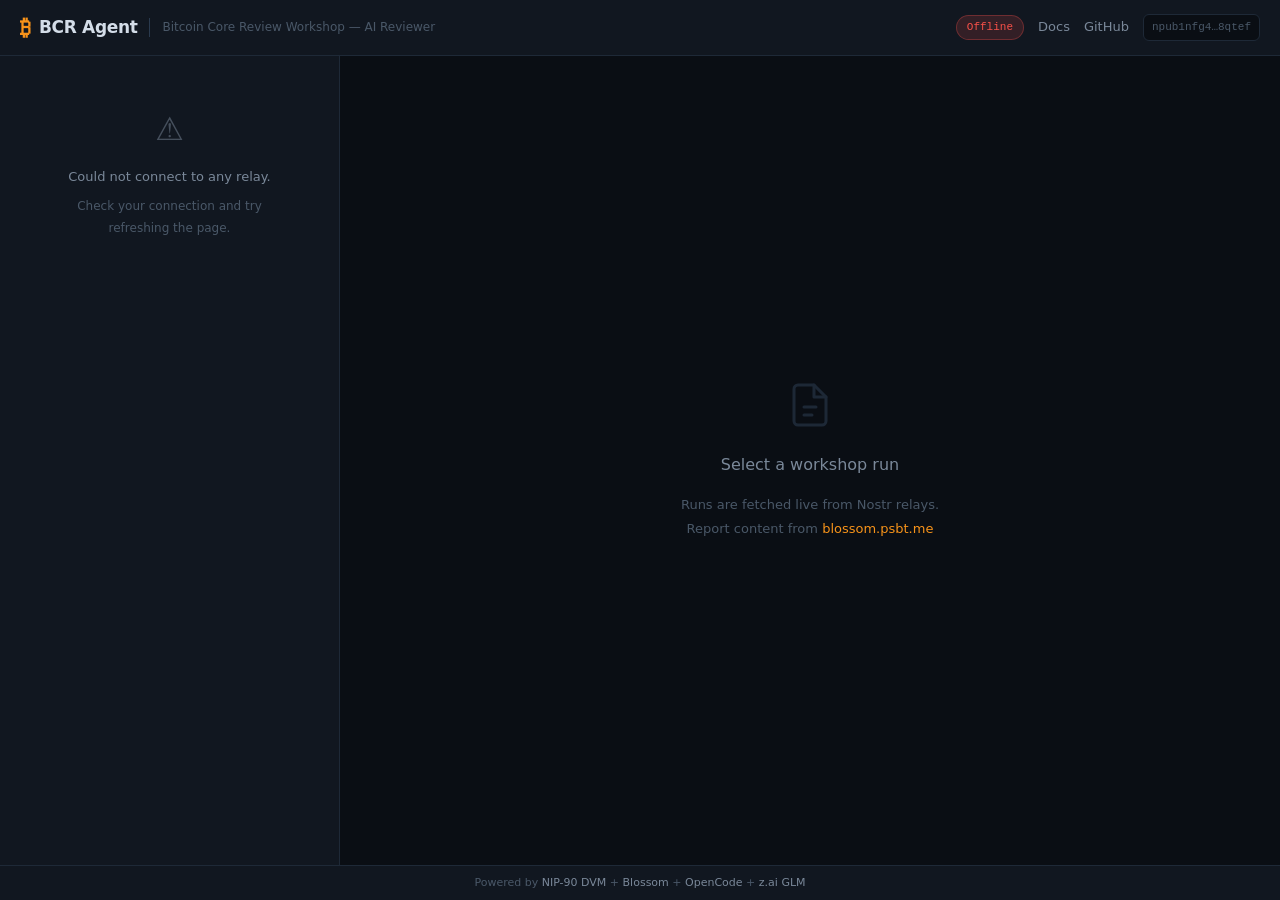
==== commit e7b44bfd: "feat(nsite): lazy-load highlight.js, add health check, Docs nav link - docs/app.js: load highlight.j" ====
--- a/docs/index.html
+++ b/docs/index.html
@@ -28,6 +28,7 @@
       </div>
       <div class="header-right">
         <span id="conn-status" class="conn-badge offline">Offline</span>
+        <a href="guide/" target="_blank" class="link">Docs</a>
         <a href="https://github.com/Amperstrand/bcr-agent" target="_blank" class="link">GitHub</a>
         <span class="npub" title="Bot npub hex">npub1nfg4…8qtef</span>
       </div>
@@ -73,9 +74,8 @@
     </footer>
   </div>
 
-  <script src="vendor/marked.min.js?v=5"></script>
-  <script src="vendor/purify.min.js?v=5"></script>
-  <script src="vendor/highlight.min.js?v=5"></script>
-  <script src="app.js?v=5"></script>
+  <script defer src="vendor/marked.min.js?v=5"></script>
+  <script defer src="vendor/purify.min.js?v=5"></script>
+  <script defer src="app.js?v=5"></script>
 </body>
 </html>
